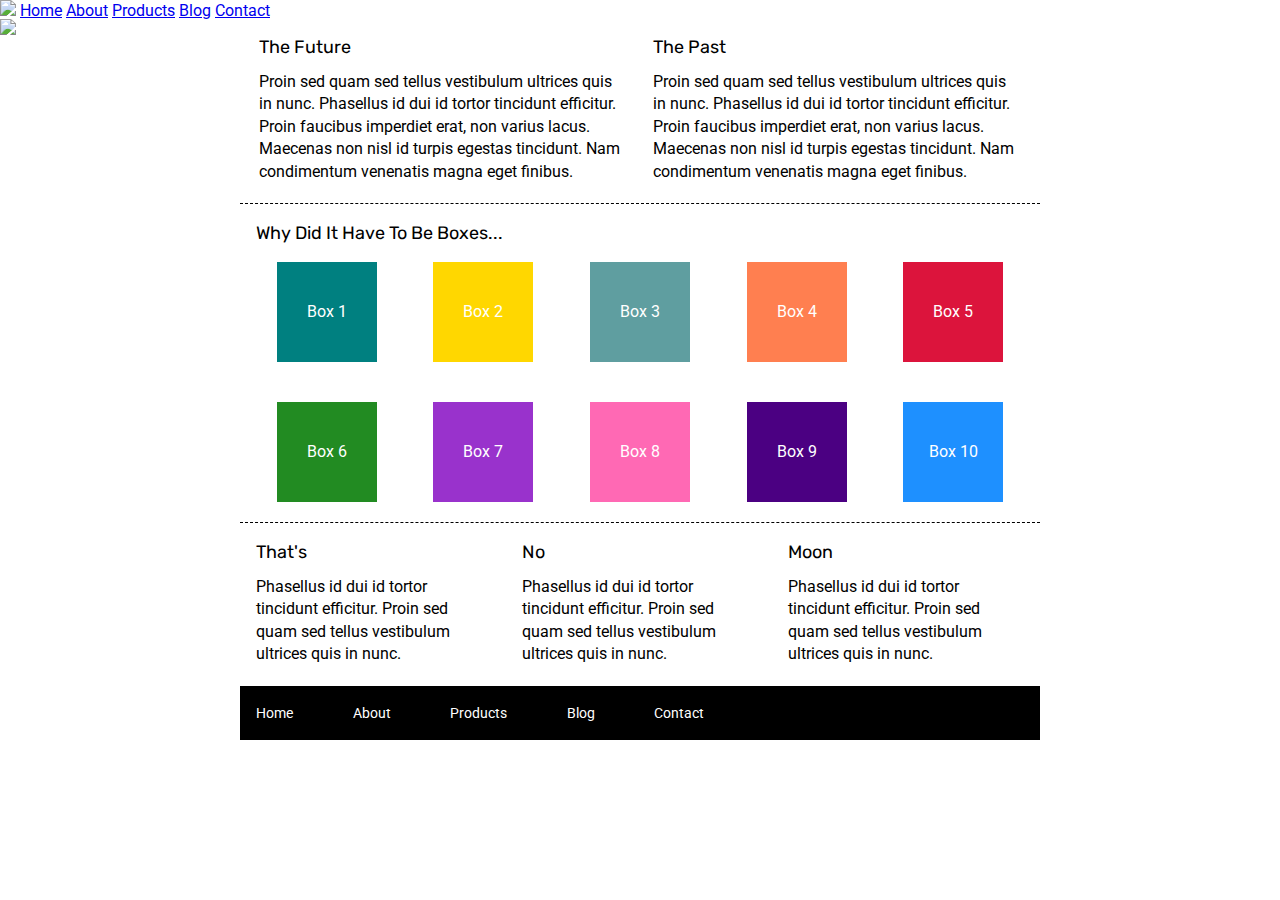
==== index.html @ b2e51197 "created the base HTML for the nav and header, changed the colors of the boxes and will now complete " ====
<!DOCTYPE html>

<html lang="en">
	<head>
		<meta charset="utf-8" />

		<title>Sprint Challenge - Home</title>

		<link
			href="https://fonts.googleapis.com/css?family=Roboto|Rubik"
			rel="stylesheet"
		/>
		<link rel="stylesheet" href="css/index.css" />
	</head>

	<body>
        <nav>
            <img src="img\lambda-black.png">
            <a href="index.html">Home</a>
            <a href="about.html">About</a>
            <a href="#">Products</a>
            <a href="#">Blog</a>
            <a href="#">Contact</a>
        </nav>

        <header>
            <img src="img\jumbo.jpg">
        </header>

		<div class="container">
			<section class="top-content">
				<div class="text-container">
					<h2>The Future</h2>
					<p>
						Proin sed quam sed tellus vestibulum ultrices quis in nunc.
						Phasellus id dui id tortor tincidunt efficitur. Proin faucibus
						imperdiet erat, non varius lacus. Maecenas non nisl id turpis
						egestas tincidunt. Nam condimentum venenatis magna eget finibus.
					</p>
				</div>
				<div class="text-container">
					<h2>The Past</h2>
					<p>
						Proin sed quam sed tellus vestibulum ultrices quis in nunc.
						Phasellus id dui id tortor tincidunt efficitur. Proin faucibus
						imperdiet erat, non varius lacus. Maecenas non nisl id turpis
						egestas tincidunt. Nam condimentum venenatis magna eget finibus.
					</p>
				</div>
			</section>

			<section class="middle-content">
				<h2>Why Did It Have To Be Boxes...</h2>

				<div class="boxes">
					<div class="box">Box 1</div>
					<div class="box">Box 2</div>
					<div class="box">Box 3</div>
					<div class="box">Box 4</div>
					<div class="box">Box 5</div>
					<div class="box">Box 6</div>
					<div class="box">Box 7</div>
					<div class="box">Box 8</div>
					<div class="box">Box 9</div>
					<div class="box">Box 10</div>
				</div>
			</section>

			<section class="bottom-content">
				<div class="text-container">
					<h2>That's</h2>
					<p>
						Phasellus id dui id tortor tincidunt efficitur. Proin sed quam sed
						tellus vestibulum ultrices quis in nunc.
					</p>
				</div>
				<div class="text-container">
					<h2>No</h2>
					<p>
						Phasellus id dui id tortor tincidunt efficitur. Proin sed quam sed
						tellus vestibulum ultrices quis in nunc.
					</p>
				</div>
				<div class="text-container">
					<h2>Moon</h2>
					<p>
						Phasellus id dui id tortor tincidunt efficitur. Proin sed quam sed
						tellus vestibulum ultrices quis in nunc.
					</p>
				</div>
			</section>

			<footer>
				<nav>
					<a href="#">Home</a>
					<a href="#">About</a>
					<a href="#">Products</a>
					<a href="#">Blog</a>
					<a href="#">Contact</a>
				</nav>
			</footer>
		</div>
		<!-- container -->
	</body>
</html>
---- css/index.css ----
/* http://meyerweb.com/eric/tools/css/reset/ 
   v2.0 | 20110126
   License: none (public domain)
*/

html, body, div, span, applet, object, iframe,
h1, h2, h3, h4, h5, h6, p, blockquote, pre,
a, abbr, acronym, address, big, cite, code,
del, dfn, em, img, ins, kbd, q, s, samp,
small, strike, strong, sub, sup, tt, var,
b, u, i, center,
dl, dt, dd, ol, ul, li,
fieldset, form, label, legend,
table, caption, tbody, tfoot, thead, tr, th, td,
article, aside, canvas, details, embed, 
figure, figcaption, footer, header, hgroup, 
menu, nav, output, ruby, section, summary,
time, mark, audio, video {
	margin: 0;
	padding: 0;
	border: 0;
	font-size: 100%;
	font: inherit;
	vertical-align: baseline;
}
/* HTML5 display-role reset for older browsers */
article, aside, details, figcaption, figure, 
footer, header, hgroup, menu, nav, section {
	display: block;
}
body {
	line-height: 1;
}
ol, ul {
	list-style: none;
}
blockquote, q {
	quotes: none;
}
blockquote:before, blockquote:after,
q:before, q:after {
	content: '';
	content: none;
}
table {
	border-collapse: collapse;
	border-spacing: 0;
}

/* Code starts here! */

* {
    box-sizing: border-box;
}

html, body {
    height: 100%;
    font-family: 'Roboto', sans-serif;
}

h1, h2, h3, h4, h5 {
    font-size: 18px;
    margin-bottom: 15px;
    font-family: 'Rubik', sans-serif;
}

p {
    line-height: 1.4;
}

.container {
    width: 800px;
    margin: 0 auto;
}

.top-content {
    display: flex;
    flex-wrap: wrap;
    justify-content: space-evenly;
    margin-bottom: 20px;
    border-bottom: 1px dashed black;
}

.top-content .text-container {
    width: 48%;
    padding: 0 1%;
    padding-bottom: 20px;  
}

.middle-content {
    margin-bottom: 20px;
    border-bottom: 1px dashed black;
}

.middle-content h2 {
    padding: 0 2%;
    margin-bottom: 0;
}

.middle-content .boxes {
    display: flex;
    flex-wrap: wrap;
    justify-content: space-evenly;
}

.middle-content .boxes .box {
    width: 12.5%;
    height: 100px;
    background: black;
    margin: 20px 2.5%;
    color: white;
    display: flex;
    align-items: center;
    justify-content: center;
}

.middle-content .boxes .box:nth-child(1) {
    background: teal;
}

.middle-content .boxes .box:nth-child(2) {
    background: gold;
}

.middle-content .boxes .box:nth-child(3) {
    background: cadetblue;
}

.middle-content .boxes .box:nth-child(4) {
    background: coral;
}

.middle-content .boxes .box:nth-child(5) {
    background: crimson;
}

.middle-content .boxes .box:nth-child(6) {
    background: forestgreen;
}

.middle-content .boxes .box:nth-child(7) {
    background: darkorchid;
}

.middle-content .boxes .box:nth-child(8) {
    background: hotpink;
}

.middle-content .boxes .box:nth-child(9) {
    background: indigo;
}

.middle-content .boxes .box:nth-child(10) {
    background: dodgerblue;
}

.bottom-content {
    display: flex;
    margin: 0 2% 20px;
    justify-content: space-around;
}

.bottom-content .text-container {
    padding-right: 4%;
}

.bottom-content .text-container:last-child {
    padding-right: 0;
}

footer {
    width: 100%;
    background: black;
}

footer nav {
    width: 60%;
    display: flex;
    justify-content: space-between;
    align-items: center;
    padding: 20px 2%;
    font-size: 14px;
}

footer nav a {
    color: white;
    text-decoration: none;
}
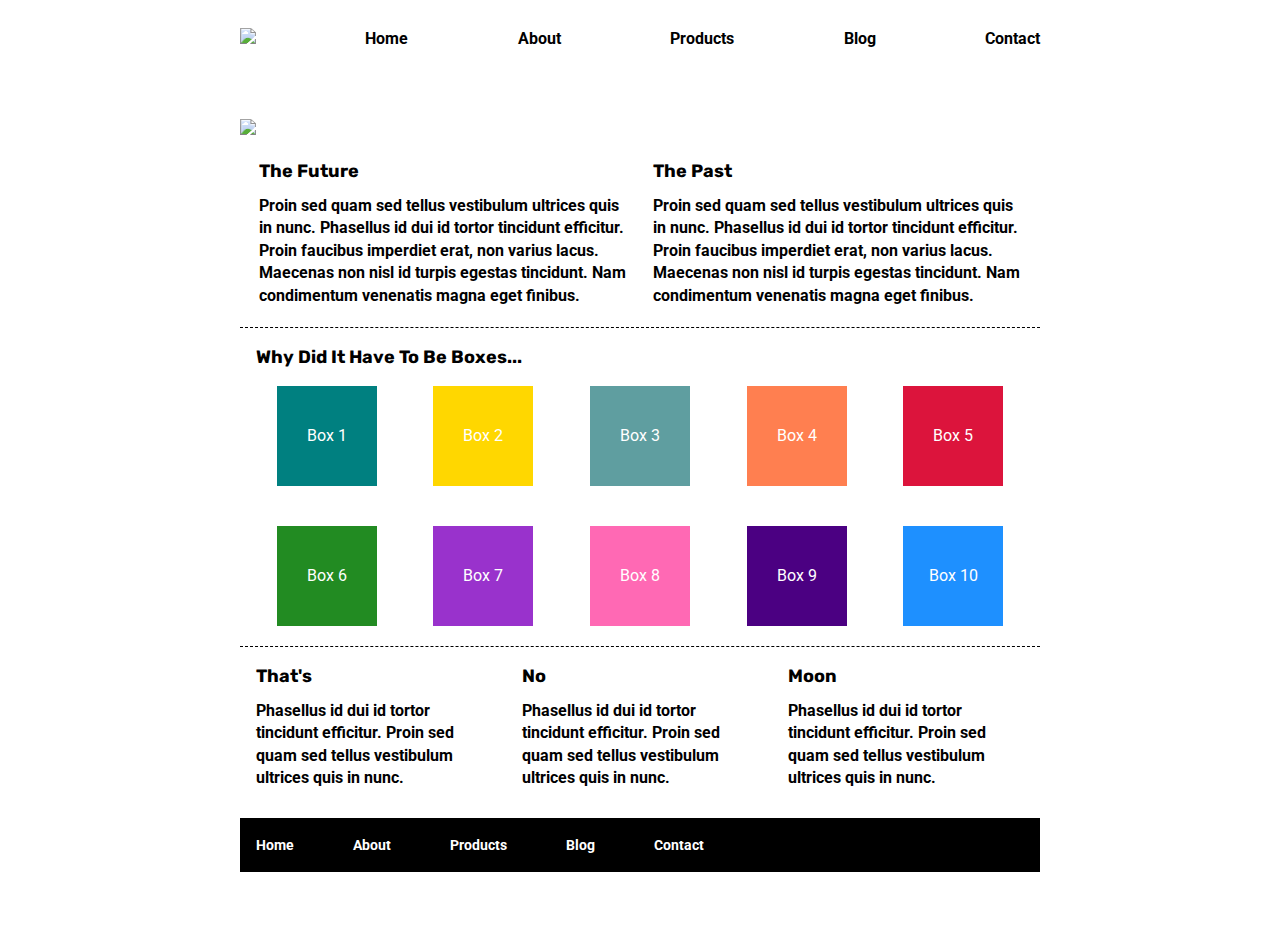
==== commit 80f50739: "Made final changes to CSS styling for the home page, now starting on the adding the missing HTML and" ====
--- a/index.html
+++ b/index.html
@@ -14,20 +14,20 @@
 	</head>
 
 	<body>
-        <nav>
-            <img src="img\lambda-black.png">
-            <a href="index.html">Home</a>
-            <a href="about.html">About</a>
-            <a href="#">Products</a>
-            <a href="#">Blog</a>
-            <a href="#">Contact</a>
-        </nav>
+		<div class="container">
+			<nav>
+				<img src="img\lambda-black.png" />
+				<a href="index.html">Home</a>
+				<a href="about.html">About</a>
+				<a href="#">Products</a>
+				<a href="#">Blog</a>
+				<a href="#">Contact</a>
+			</nav>
 
-        <header>
-            <img src="img\jumbo.jpg">
-        </header>
+			<header>
+				<img src="img\jumbo.jpg" />
+			</header>
 
-		<div class="container">
 			<section class="top-content">
 				<div class="text-container">
 					<h2>The Future</h2>
--- a/css/index.css
+++ b/css/index.css
@@ -73,6 +73,24 @@
     margin: 0 auto;
 }
 
+nav {
+    display: flex;
+    justify-content: space-between;
+    align-items: baseline;
+    width: 100%;
+    margin: 1.75rem 4.25rem 4.5rem 0;
+}
+
+nav a {
+    text-decoration: none;
+    color: black;
+    font-weight: bold;
+}
+
+header {
+    margin: 0 0 1.5rem 0;
+}
+
 .top-content {
     display: flex;
     flex-wrap: wrap;
@@ -85,6 +103,7 @@
     width: 48%;
     padding: 0 1%;
     padding-bottom: 20px;  
+    font-weight: bold;
 }
 
 .middle-content {
@@ -95,6 +114,7 @@
 .middle-content h2 {
     padding: 0 2%;
     margin-bottom: 0;
+    font-weight: bold;
 }
 
 .middle-content .boxes {
@@ -162,6 +182,7 @@
 
 .bottom-content .text-container {
     padding-right: 4%;
+    font-weight: bold;
 }
 
 .bottom-content .text-container:last-child {
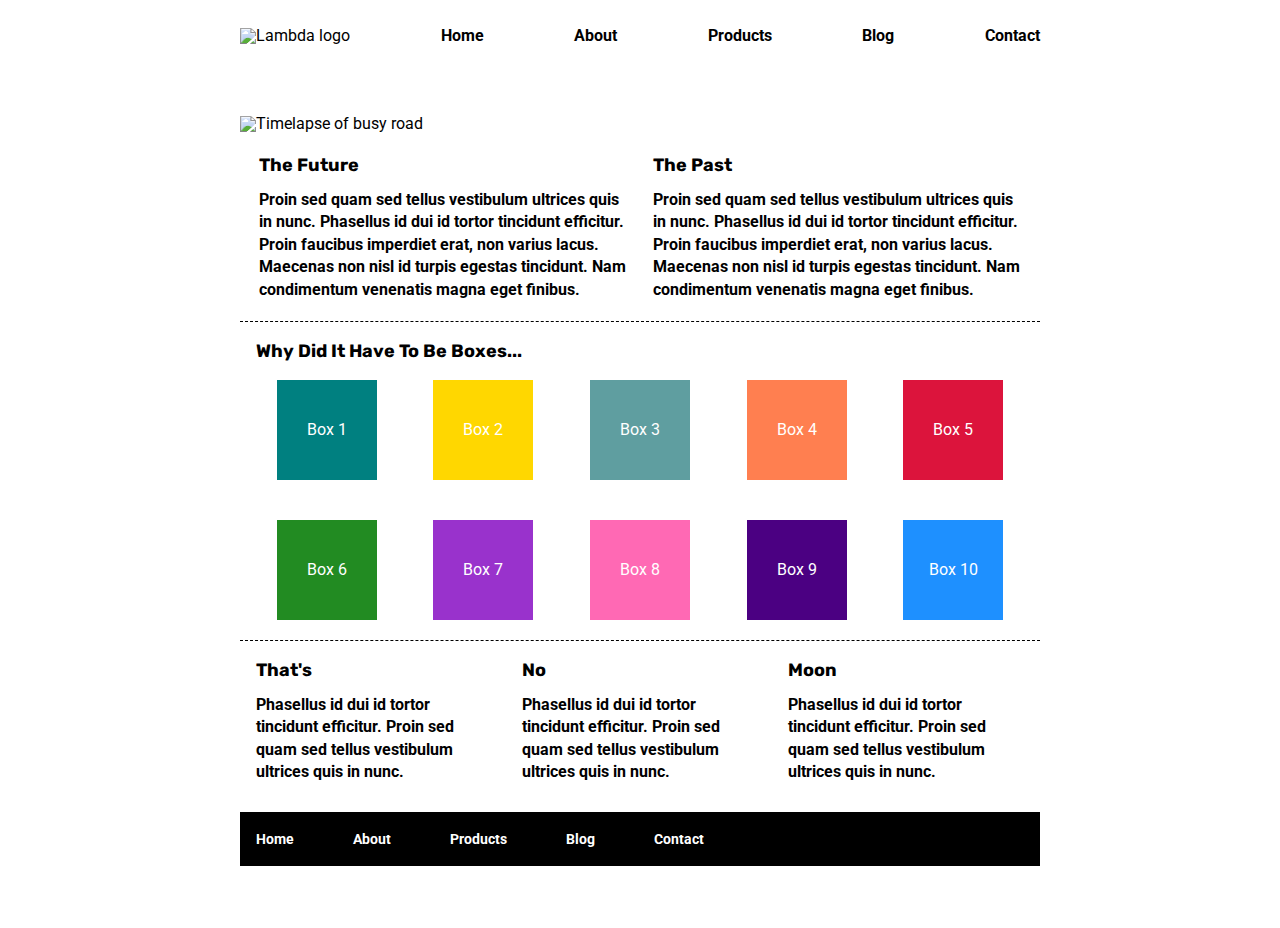
==== commit fb6055d7: "did the CSS for the about page, need to review on how to split flex modules so I can create the spli" ====
--- a/index.html
+++ b/index.html
@@ -16,7 +16,7 @@
 	<body>
 		<div class="container">
 			<nav>
-				<img src="img\lambda-black.png" />
+				<img src="img\lambda-black.png" alt="Lambda logo"/>
 				<a href="index.html">Home</a>
 				<a href="about.html">About</a>
 				<a href="#">Products</a>
@@ -25,7 +25,7 @@
 			</nav>
 
 			<header>
-				<img src="img\jumbo.jpg" />
+				<img src="img\jumbo.jpg" alt="Timelapse of busy road"/>
 			</header>
 
 			<section class="top-content">
